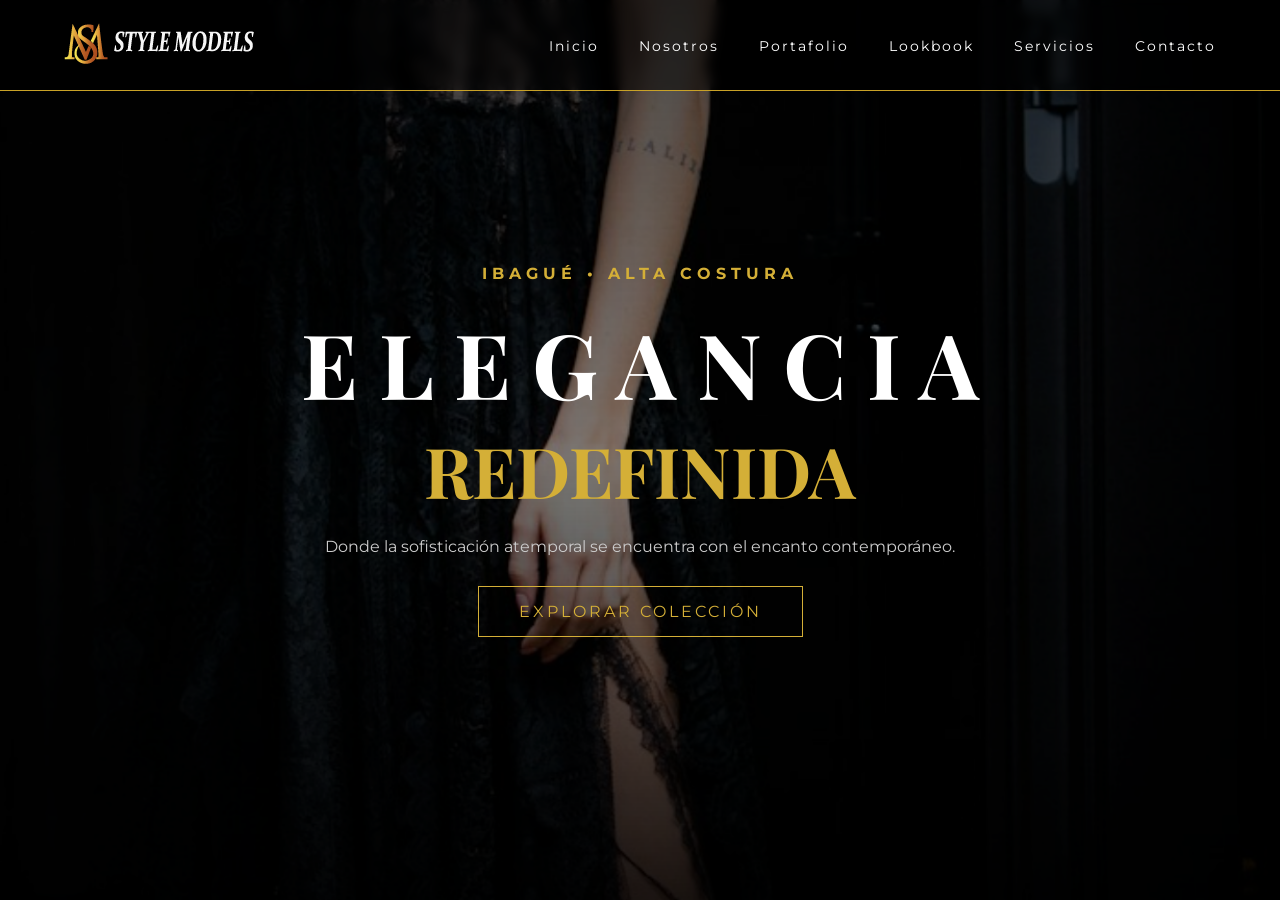
==== index.html @ 6963e190 "Subi mi pagina web de StyleModelsm" ====
<!DOCTYPE html>
<html lang="es">

<head>

<meta charset="UTF-8">
<meta name="viewport" content="width=device-width, initial-scale=1.0">

<title>Style Models</title>

<link rel="stylesheet" href="css/style.css">

<link href="https://fonts.googleapis.com/css2?family=Playfair+Display:wght@400;600&family=Montserrat:wght@300;400&display=swap" rel="stylesheet">


<style>

</style>

</head>

<body>

<header class="header">

<div class="container nav-container">

<div class="logo">
<a href="index.html">
<img src="img/logo-horizontal.png" alt="Style Models Logo">
</a>
</div>

<nav>
<ul class="menu">

<li><a href="index.html">Inicio</a></li>
<li><a href="nosotros.html">Nosotros</a></li>
<li><a href="portafolio.html">Portafolio</a></li>
<li><a href="lookbook.html">Lookbook</a></li>
<li><a href="servicios.html">Servicios</a></li>
<li><a href="contactos.html">Contacto</a></li>

</ul>
</nav>

</div>

</header>


<section class="hero" style="background-image:url('img/hero.jpg');">

<div class="hero-content">

<h4>IBAGUÉ • ALTA COSTURA</h4>

<h1>
<span class="white">E L E G A N C I A</span><br>
</h1>
<h1>
<span class="gold">REDEFINIDA</span>
</h1>

<p>
Donde la sofisticación atemporal se encuentra con el encanto contemporáneo.
</p>

<a href="portafolio.html" class="btn">EXPLORAR COLECCIÓN</a>

</div>

</section>


<script src="js/script.js"></script>

</body>
</html>
---- css/style.css ----
*{
margin:0;
padding:0;
box-sizing:border-box;
}

body{

font-family:'Montserrat', sans-serif;
background:#000;
color:#fff;

}

/* NAVBAR */

.navegar{

display:flex;
justify-content:space-between;
align-items:center;
padding:25px 80px;
background:#000;

}

.logo span{

font-family:'Playfair Display', serif;
font-size:26px;
color:#d4af37;
letter-spacing:4px;

}

.logo p{

font-size:12px;
letter-spacing:3px;

}

.menu{

display:flex;
gap:30px;
list-style:none;

}

.menu a{

color:white;
text-decoration:none;
font-size:14px;
letter-spacing:2px;

}

.menu a:hover{

color:#d4af37;

}

/* HERO */

.hero{

height:100vh;
background-image: url("C:\Users\admin\Desktop\HTML, CSS, JS\PaginaOficialStyleModels\Imagenes\FondoInicio.png");
background-size: cover;
background-position: center;
background-repeat: no-repeat;

display:flex;
justify-content:center;
align-items:center;
text-align:center;

}

.hero-content h4{

color:#d4af37;
letter-spacing:5px;
margin-bottom:20px;

}

.hero-content h1{

font-family:'Playfair Display', serif;
font-size:70px;

}

.white{

color:white;

}

.gold{

color:#d4af37;

}

.hero-content p{

margin-top:20px;
color:#ccc;

}

.btn{

display:inline-block;
margin-top:30px;
padding:15px 40px;
border:1px solid #d4af37;
color:#d4af37;
text-decoration:none;
letter-spacing:3px;

}

/* ABOUT */

.about{

padding:120px 80px;

}

.about-header{

text-align:center;
margin-bottom:60px;

}

.subtitle{

color:#d4af37;
letter-spacing:5px;

}

.about-header h2{

font-family:'Playfair Display', serif;
font-size:50px;

}

.about-container{

display:grid;
grid-template-columns:1fr 1fr;
gap:50px;

}

.about-img img{

width:100%;

}

/* VALORES */

.valores{

padding:120px 80px;
text-align:center;

}

.valores-grid{

display:grid;
grid-template-columns:repeat(3,1fr);
gap:40px;
margin-top:50px;

}

.valor{

border:1px solid #d4af37;
padding:30px;

}

.valor p{

color:#ccc;

}

/* HEADER */

.header{

width:100%;
background:black;
border-bottom:1px solid #111;

}

/* CONTENEDOR GENERAL */

.container{

width:90%;
max-width:1200px;
margin:auto;

}

/* NAVBAR */

.nav-container{

display:flex;
align-items:center;
justify-content:space-between;
height:90px;

}

/* LOGO */

.logo span{

font-family:'Playfair Display', serif;
font-size:28px;
color:#d4af37;
letter-spacing:6px;

}

.logo p{

font-size:12px;
letter-spacing:4px;
color:white;

}

/* MENU */

.menu{

display:flex;
gap:40px;
list-style:none;

}

.menu a{

text-decoration:none;
color:white;
font-size:14px;
letter-spacing:2px;
transition:0.3s;

}

.menu a:hover{

color:#d4af37;

}


/* PORTFOLIO HERO */

.portfolio-hero{

padding:120px 0;
text-align:center;
background:#050505;

}

.portfolio-hero h1{

font-family:'Playfair Display', serif;
font-size:60px;
letter-spacing:5px;

}

.portfolio-hero p{

margin-top:20px;
color:#bbb;

}


/* GALERIA */

.portfolio{

padding:100px 0;

}

.portfolio-grid{

display:grid;
grid-template-columns:repeat(3,1fr);
gap:30px;

}

.model{

position:relative;
overflow:hidden;

}

.model img{

width:100%;
display:block;
transition:0.4s;

}

.model:hover img{

transform:scale(1.1);

}

/* OVERLAY */

.overlay{

position:absolute;
bottom:0;
left:0;
right:0;
background:rgba(0,0,0,0.6);
color:white;
padding:20px;
text-align:center;
opacity:0;
transition:0.4s;

}

.model:hover .overlay{

opacity:1;

}

.overlay h3{

color:#d4af37;
letter-spacing:3px;

}


/* RESPONSIVE */

@media(max-width:900px){

.portfolio-grid{

grid-template-columns:1fr 1fr;

}

}

@media(max-width:600px){

.portfolio-grid{

grid-template-columns:1fr;

}

}


/* ========================= */
/* ESTILOS SOLO PARA NOSOTROS.HTML */
/* ========================= */

/* CONTENEDOR GENERAL */
.about{
padding:120px 80px;
}

/* TITULO */
.about h1{
font-family:'Playfair Display', serif;
font-size:50px;
margin-bottom:50px;
}

/* SUBTITULO */
.subtitle{
color:#d4af37;
letter-spacing:4px;
margin-bottom:10px;
}

/* CONTENIDO TEXTO + IMAGEN */

.about-container{
display:grid;
grid-template-columns:1fr 1fr;
gap:50px;
margin-top:40px;
}

.about-text h2{
font-family:'Playfair Display', serif;
margin-bottom:20px;
}

.about-text p{
color:#ccc;
line-height:1.8;
margin-bottom:20px;
}

/* IMAGEN */

.about-image img{
width:100%;
}

/* ESTADISTICAS */

.stats{
display:grid;
grid-template-columns:repeat(4,1fr);
gap:40px;
margin-top:80px;
text-align:center;
}

.stat h3{
font-size:40px;
color:#d4af37;
}

.stat p{
font-size:13px;
letter-spacing:2px;
margin-top:10px;
color:#aaa;
}

/* VALORES */

.values-title{
font-family:'Playfair Display', serif;
font-size:40px;
text-align:center;
margin-top:120px;
margin-bottom:40px;
}

.values{
display:grid;
grid-template-columns:repeat(3,1fr);
gap:30px;
}

.value-card{
border:1px solid #d4af37;
padding:30px;
text-align:center;
}

.value-card h3{
color:#d4af37;
margin-bottom:15px;
letter-spacing:2px;
}

.value-card p{
color:#ccc;
font-size:14px;
}

/* FRASE */

.quote{
text-align:center;
margin-top:80px;
font-style:italic;
color:#bbb;
}

.quote span{
display:block;
margin-top:10px;
color:#d4af37;
}

/* ========================= */
/* PORTAFOLIO PAGE */
/* ========================= */

.portfolio-hero{

text-align:center;
padding:120px 20px;
background:#050505;

}

.portfolio-hero h1{

font-family:'Playfair Display', serif;
font-size:70px;
letter-spacing:6px;
margin:20px 0;


}

.portfolio-text{

max-width:700px;
margin:auto;
color:#aaa;
line-height:1.6;

}

/* GALERIA MODELOS */

.portfolio-models{

padding:80px 80px;

}

.portfolio-grid{

display:grid;
grid-template-columns:repeat(4,1fr);
gap:30px;

}

/* CARD MODELO */

.model-card{

position:relative;
overflow:hidden;

}

.model-card img{

width:100%;
display:block;
transition:0.4s;

}

/* HOVER */

.model-card:hover img{

transform:scale(1.1);
filter:brightness(60%);

}

/* NOMBRE */

.model-name{

position:absolute;
bottom:20px;
left:20px;
color:white;
font-size:14px;
letter-spacing:3px;
font-family:'Playfair Display', serif;

}

/* FOOTER */

.portfolio-footer{

text-align:center;
padding:60px 20px;
letter-spacing:4px;
color:#888;
font-size:13px;

}

/* RESPONSIVE */

@media(max-width:1100px){

.portfolio-grid{

grid-template-columns:repeat(2,1fr);

}

}

@media(max-width:600px){

.portfolio-grid{

grid-template-columns:1fr;

}

}

/* LOOKBOOK */

.lookbook-page{
background:black;
color:white;
font-family:'Playfair Display', serif;
}

/* titulo */

.lookbook-header{
text-align:center;
padding:80px 20px 50px 20px;
}

.lookbook-header .coleccion{
letter-spacing:6px;
font-size:14px;
color:#c9a227;
margin-bottom:10px;
}

.lookbook-header h1{
font-size:70px;
letter-spacing:8px;
font-weight:300;
margin-bottom:20px;
}

.linea{
width:80px;
height:2px;
background:#c9a227;
margin:auto;
}

/* grid */

.lookbook-grid{
width:90%;
margin:auto;
display:grid;
grid-template-columns:repeat(3,1fr);
gap:30px;
padding-bottom:60px;
}

.lookbook-item{
position:relative;
overflow:hidden;
}

.lookbook-item img{
width:100%;
height:420px;
object-fit:cover;
display:block;
transition:0.4s;
}

.lookbook-item:hover img{
transform:scale(1.05);
}

.lookbook-item span{
position:absolute;
bottom:20px;
left:20px;
font-size:18px;
letter-spacing:3px;
}

/* footer */

.lookbook-footer{
text-align:center;
padding:40px;
letter-spacing:4px;
font-size:12px;
color:#aaa;
}


/* ===== SERVICIOS ===== */

.servicios-page{
background:#0a0a0a;
color:white;
font-family:'Playfair Display', serif;
}


/* titulo */

.servicios-header{
text-align:center;
padding:90px 20px 50px;
}

.servicios-sub{
color:#c9a227;
letter-spacing:6px;
font-size:14px;
margin-bottom:10px;
padding-top:60px;
text-align:center;
}

.servicios-header h1{
font-size:70px;
letter-spacing:6px;
font-weight:300;
margin-bottom:20px;
}

.linea-servicios{
width:70px;
height:2px;
background:#c9a227;
margin:auto;
}



/* grid */

.servicios-grid{

width:85%;
margin:auto;

display:grid;
grid-template-columns:repeat(2,1fr);

gap:40px;
padding-bottom:80px;

}


/* card */

.servicio-card{

border:1px solid rgba(201,162,39,0.4);
padding:40px;
transition:0.4s;

}

.servicio-card:hover{
border:1px solid #c9a227;
transform:translateY(-5px);
}


/* icono */

.icono{

width:50px;
height:50px;

border:1px solid #c9a227;

display:flex;
align-items:center;
justify-content:center;

margin-bottom:20px;
}

.icono i{
color:#c9a227;
font-size:20px;
}


/* titulos */

.servicio-card h2{

letter-spacing:4px;
font-weight:400;

margin-bottom:15px;
}


/* texto */

.servicio-card p{

color:#aaa;
line-height:1.6;
margin-bottom:20px;

}


/* tags */

.tags span{

border:1px solid #c9a227;

padding:6px 12px;

margin-right:10px;

font-size:12px;

display:inline-block;

margin-bottom:8px;

color:#c9a227;

}



/* CTA */

.servicios-cta{

text-align:center;

padding:60px 20px;

}

.servicios-cta p{

margin-bottom:30px;

color:#ccc;

letter-spacing:2px;

}

.btn-servicios{

border:1px solid #c9a227;

padding:15px 40px;

text-decoration:none;

color:#c9a227;

letter-spacing:3px;

transition:0.3s;

}

.btn-servicios:hover{

background:#c9a227;

color:black;

}

/* ===== CONTACTO ===== */

.contacto-page{
background:#070707;
color:white;
font-family:'Playfair Display', serif;
}



/* TITULO */

.contacto-header{
text-align:center;
padding:90px 20px 60px;
}

.contacto-sub{
color:#c9a227;
letter-spacing:6px;
font-size:14px;
margin-bottom:10px;
padding-top:60px;
text-align:center;
}

.contacto-header h1{
font-size:70px;
letter-spacing:6px;
font-weight:300;
margin-bottom:20px;
}

.linea-contacto{
width:70px;
height:2px;
background:#c9a227;
margin:auto;
}



/* CONTENEDOR */

.contacto-contenedor{

width:85%;
margin:auto;

display:grid;
grid-template-columns:1fr 1fr;

gap:80px;

padding-bottom:80px;

}



/* INFO */

.contacto-info h2{
font-size:28px;
letter-spacing:3px;
margin-bottom:20px;
}

.contacto-info p{
color:#aaa;
line-height:1.6;
margin-bottom:40px;
}



/* ITEMS */

.info-item{

display:flex;
align-items:flex-start;

gap:20px;

margin-bottom:25px;

}

.icono-contacto{

width:45px;
height:45px;

border:1px solid #c9a227;

display:flex;
align-items:center;
justify-content:center;

}

.icono-contacto i{
color:#c9a227;
}

.info-item h4{
color:#c9a227;
letter-spacing:2px;
font-size:12px;
margin-bottom:5px;
}



/* HORARIO */

.horario{

border:1px solid rgba(201,162,39,0.3);

padding:25px;

margin-top:40px;

}

.horario h4{
color:#c9a227;
letter-spacing:3px;
margin-bottom:20px;
}

.horario-item{

display:flex;
justify-content:space-between;

margin-bottom:10px;

color:#aaa;

}



/* FORMULARIO */

.contacto-form input,
.contacto-form textarea{

width:100%;

background:transparent;

border:none;

border-bottom:1px solid rgba(201,162,39,0.4);

padding:15px 0;

margin-bottom:30px;

color:white;

font-size:14px;

}

.contacto-form textarea{
height:120px;
resize:none;
}



.contacto-form button{

width:100%;

padding:18px;

background:transparent;

border:1px solid #c9a227;

color:#c9a227;

letter-spacing:3px;

cursor:pointer;

transition:0.3s;

}

.contacto-form button:hover{

background:#c9a227;

color:black;

}



/* FOOTER */

.footer-contacto{

border-top:1px solid rgba(201,162,39,0.2);

margin-top:80px;

padding:40px 8%;

display:flex;

justify-content:space-between;

color:#aaa;

font-size:14px;

}

.footer-logo{
color:#c9a227;
letter-spacing:4px;
}

.white{
font-size:90px;
}

/* ===== BARRA DE MENU TRANSPARENTE ===== */

.header{

background: rgba(0,0,0,0.55); /* negro con transparencia */

backdrop-filter: blur(6px); /* efecto vidrio elegante */

border-bottom: 1px solid #c9a227; /* línea dorada abajo */

position: fixed;

width: 100%;

top: 0;

left: 0;

z-index: 1000;

}

/* ===== EFECTO HOVER MENU ===== */

.menu li a{
color: white;
text-decoration: none;
position: relative;
transition: color 0.3s ease;
}


/* texto dorado al pasar el mouse */
.menu li a:hover{
color:#c9a227;
}


/* linea dorada oculta */
.menu li a::after{

content:"";

position:absolute;

left:0;
bottom:-5px;

width:0;

height:2px;

background:#c9a227;

transition:width 0.3s ease;

}


/* linea aparece al pasar el mouse */
.menu li a:hover::after{

width:100%;

}

/* ===== ARREGLO LOOKBOOK HEADER ===== */

.lookbook-header{

padding-top:160px;

text-align:center;

}


.portfolio-hero .subtitle{

color:#c9a227;

letter-spacing:8px;

font-size:14px;

text-transform:uppercase;

}

/* ===== ESTILO COLECCION LOOKBOOK ===== */

.lookbook-header .coleccion{

color:#c9a227;      /* dorado */

letter-spacing:8px;

font-size:14px;

text-transform:uppercase;

font-weight:500;

}

.section-subtitle{
color:#c9a227;
letter-spacing:8px;
font-size:14px;
text-transform:uppercase;
}

/* ===== IMAGEN NOSOTROS ===== */

.about-image img{

width:80%;       /* hace la imagen más pequeña */

max-width:420px; /* tamaño máximo */

height:auto;

border-radius:6px;

display:block;

margin:auto;

}

/* ===== CORRECCIÓN TIPOGRAFÍA DEL MENU EN LOOKBOOK ===== */

.lookbook-page .menu a{
font-family:'Montserrat', sans-serif;
font-size:14px;
letter-spacing:2px;
}
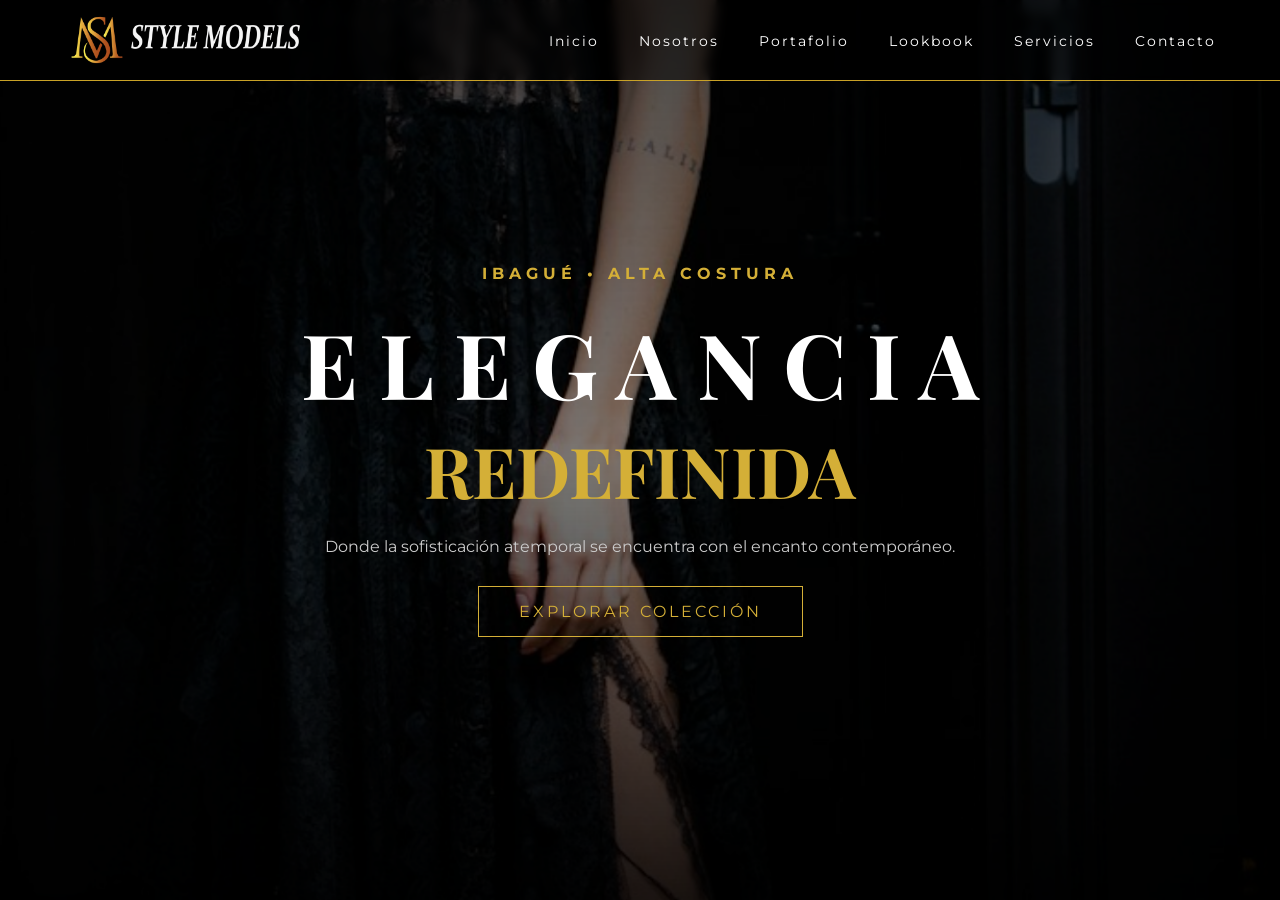
==== commit c13daafa: "Modificacion general de la pagina" ====
--- a/index.html
+++ b/index.html
@@ -2,7 +2,6 @@
 <html lang="es">
 
 <head>
-
 <meta charset="UTF-8">
 <meta name="viewport" content="width=device-width, initial-scale=1.0">
 
@@ -72,7 +71,6 @@
 
 </section>
 
-
 <script src="js/script.js"></script>
 
 </body>
--- a/css/style.css
+++ b/css/style.css
@@ -27,9 +27,9 @@
 .logo span{
 
 font-family:'Playfair Display', serif;
-font-size:26px;
+font-size:2px;
 color:#d4af37;
-letter-spacing:4px;
+letter-spacing:1px;
 
 }
 
@@ -1271,4 +1271,79 @@
 font-family:'Montserrat', sans-serif;
 font-size:14px;
 letter-spacing:2px;
+}
+
+/* ===== AJUSTE TEXTO SECCION NOSOTROS ===== */
+
+.about-text{
+margin-left:40px;   /* mueve el texto un poco hacia la derecha */
+max-width:520px;    /* mantiene el bloque de texto más elegante */
+}
+
+/* ===== AJUSTE POSICIÓN TEXTO SECCIÓN NOSOTROS ===== */
+
+.about .subtitle,
+.about h1{
+margin-left:60px;   /* mueve LEGADO & VISIÓN y QUIÉNES SOMOS a la derecha */
+}
+
+.about-text{
+margin-left:60px;   /* mueve todo el bloque de texto */
+max-width:520px;    /* mejora la lectura del texto */
+}
+
+/* ===== AJUSTAR POSICION IMAGEN NOSOTROS ===== */
+
+.about-image{
+margin-top:-110px; /* sube la imagen */
+}
+
+
+/* ===== MENU OCULTO AUTOMATICO ===== */
+
+.header{
+transition: transform 0.4s ease;
+}
+
+.header.hide-menu{
+transform: translateY(-100%);
+}
+
+/* Header fijo */
+.header{
+    position: fixed;
+    top: 0;
+    width: 100%;
+    transition: top 0.4s ease;
+    z-index: 1000;
+}
+
+/* Cuando se oculta */
+.header.hide{
+    top: -120px;
+}
+
+.nav-container{
+    display: flex;
+    align-items: center;
+    justify-content: space-between;
+    height: 80px; /* altura del menu */
+}
+
+.logo{
+    height: 80px;
+    display: flex;
+    align-items: center;
+}
+
+.logo img{
+    height: 60px;
+    width: auto;
+    display: block;
+}
+
+.logocontac img{
+    height: 100px;
+    width: auto;
+    display: block;
 }
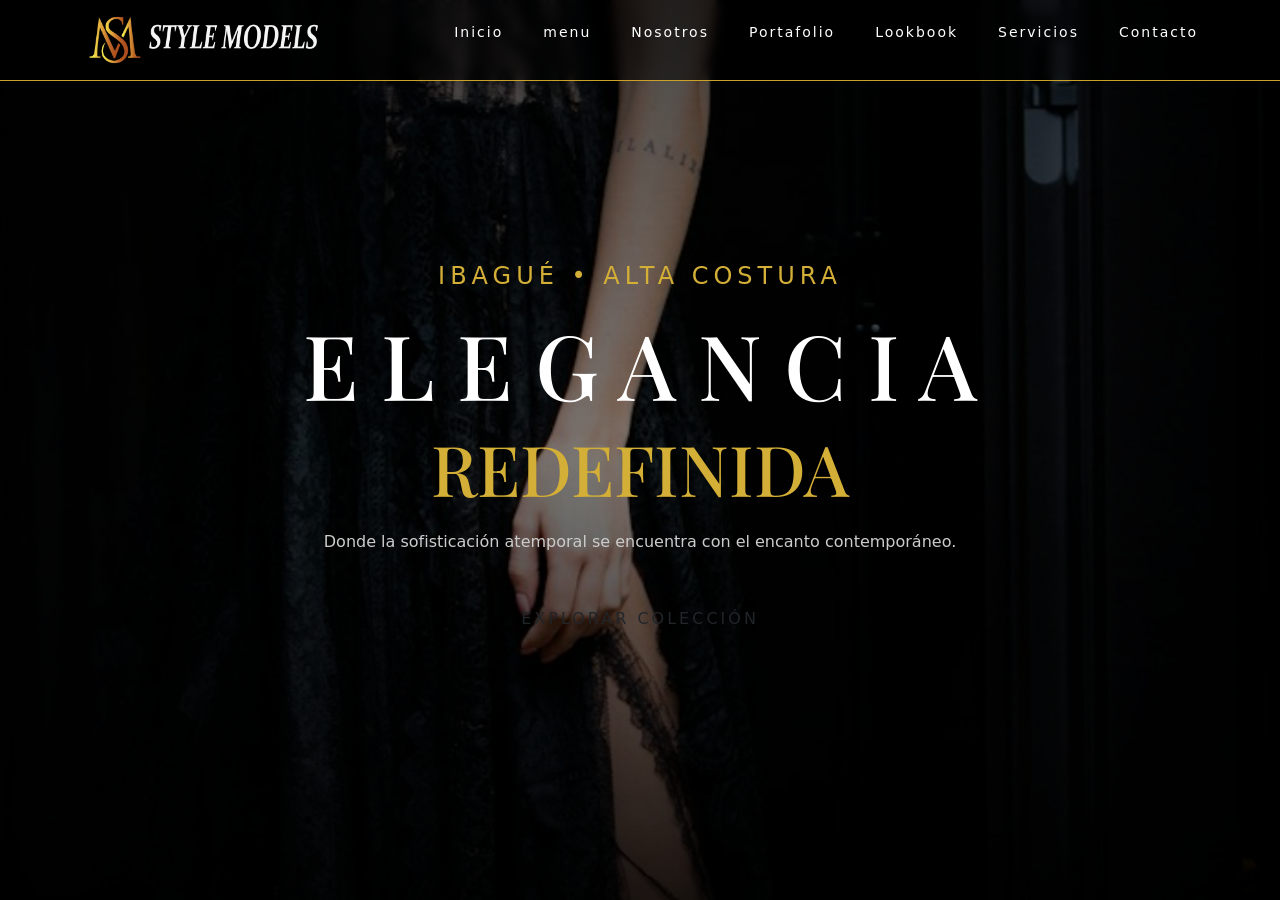
==== commit dd2a97c8: "menu interactivo" ====
--- a/index.html
+++ b/index.html
@@ -2,6 +2,10 @@
 <html lang="es">
 
 <head>
+
+    <!-- Bootstrap CSS -->
+<link href="https://cdn.jsdelivr.net/npm/bootstrap@5.3.3/dist/css/bootstrap.min.css" rel="stylesheet">
+
 <meta charset="UTF-8">
 <meta name="viewport" content="width=device-width, initial-scale=1.0">
 
@@ -34,6 +38,7 @@
 <ul class="menu">
 
 <li><a href="index.html">Inicio</a></li>
+<li><a href="pruebamenu.html">menu</a></li>
 <li><a href="nosotros.html">Nosotros</a></li>
 <li><a href="portafolio.html">Portafolio</a></li>
 <li><a href="lookbook.html">Lookbook</a></li>
@@ -73,5 +78,8 @@
 
 <script src="js/script.js"></script>
 
+<!-- Bootstrap CSS -->
+<link href="https://cdn.jsdelivr.net/npm/bootstrap@5.3.3/dist/css/bootstrap.min.css" rel="stylesheet">
+
 </body>
 </html>
--- a/css/style.css
+++ b/css/style.css
@@ -1346,4 +1346,12 @@
     height: 100px;
     width: auto;
     display: block;
+}
+
+.navbar-toggler{
+border: none;
+}
+
+.navbar-toggler-icon{
+filter: invert(1);
 }
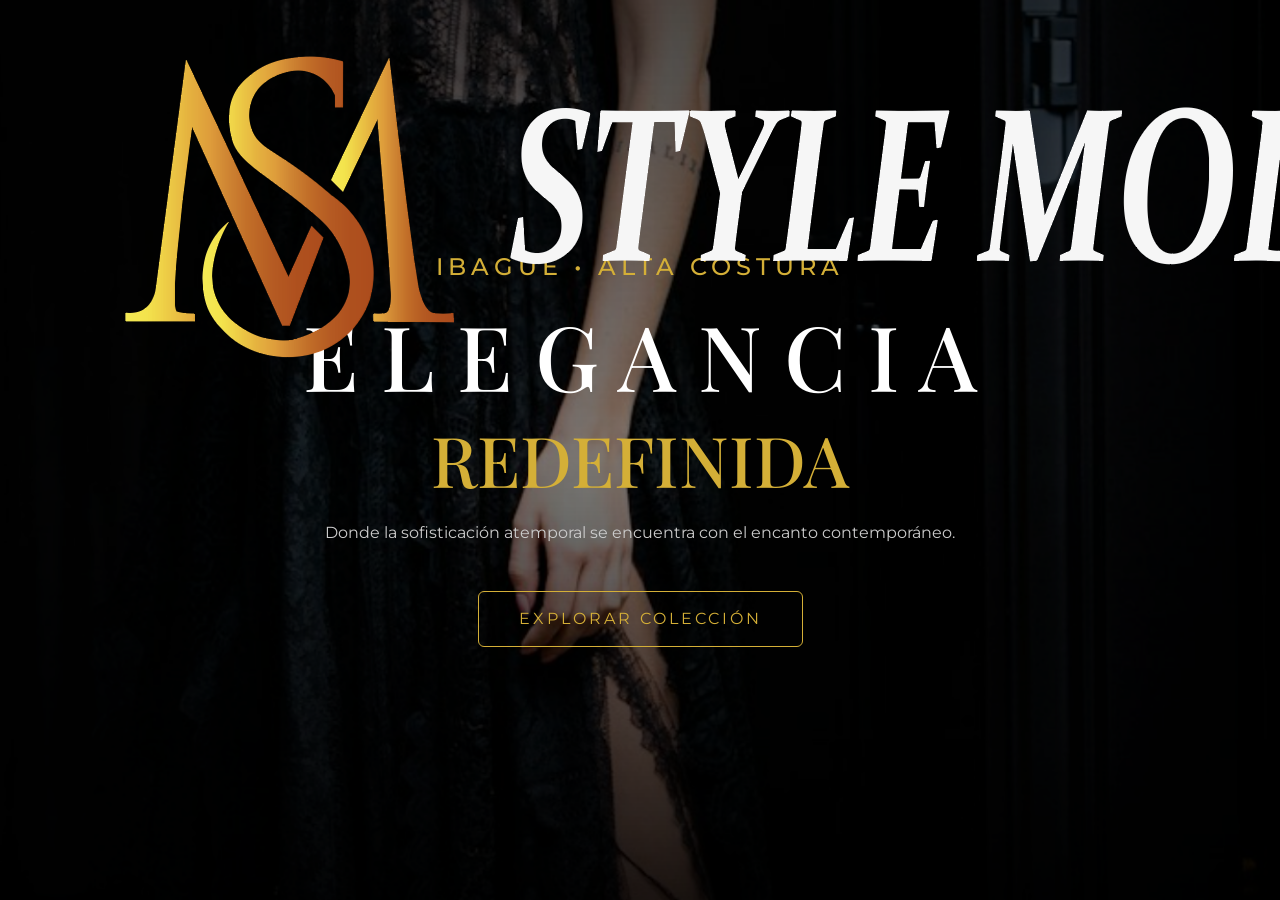
==== commit 4fbd8372: "aaa" ====
--- a/index.html
+++ b/index.html
@@ -4,7 +4,9 @@
 <head>
 
     <!-- Bootstrap CSS -->
+
 <link href="https://cdn.jsdelivr.net/npm/bootstrap@5.3.3/dist/css/bootstrap.min.css" rel="stylesheet">
+
 
 <meta charset="UTF-8">
 <meta name="viewport" content="width=device-width, initial-scale=1.0">
@@ -16,42 +18,11 @@
 <link href="https://fonts.googleapis.com/css2?family=Playfair+Display:wght@400;600&family=Montserrat:wght@300;400&display=swap" rel="stylesheet">
 
 
-<style>
-
-</style>
-
 </head>
 
 <body>
 
-<header class="header">
-
-<div class="container nav-container">
-
-<div class="logo">
-<a href="index.html">
-<img src="img/logo-horizontal.png" alt="Style Models Logo">
-</a>
-</div>
-
-<nav>
-<ul class="menu">
-
-<li><a href="index.html">Inicio</a></li>
-<li><a href="pruebamenu.html">menu</a></li>
-<li><a href="nosotros.html">Nosotros</a></li>
-<li><a href="portafolio.html">Portafolio</a></li>
-<li><a href="lookbook.html">Lookbook</a></li>
-<li><a href="servicios.html">Servicios</a></li>
-<li><a href="contactos.html">Contacto</a></li>
-
-</ul>
-</nav>
-
-</div>
-
-</header>
-
+<div id="menu-container"></div>
 
 <section class="hero" style="background-image:url('img/hero.jpg');">
 
@@ -76,10 +47,9 @@
 
 </section>
 
+<script src="https://cdn.jsdelivr.net/npm/bootstrap@5.3.3/dist/js/bootstrap.bundle.min.js"></script>
+
 <script src="js/script.js"></script>
-
-<!-- Bootstrap CSS -->
-<link href="https://cdn.jsdelivr.net/npm/bootstrap@5.3.3/dist/css/bootstrap.min.css" rel="stylesheet">
 
 </body>
 </html>
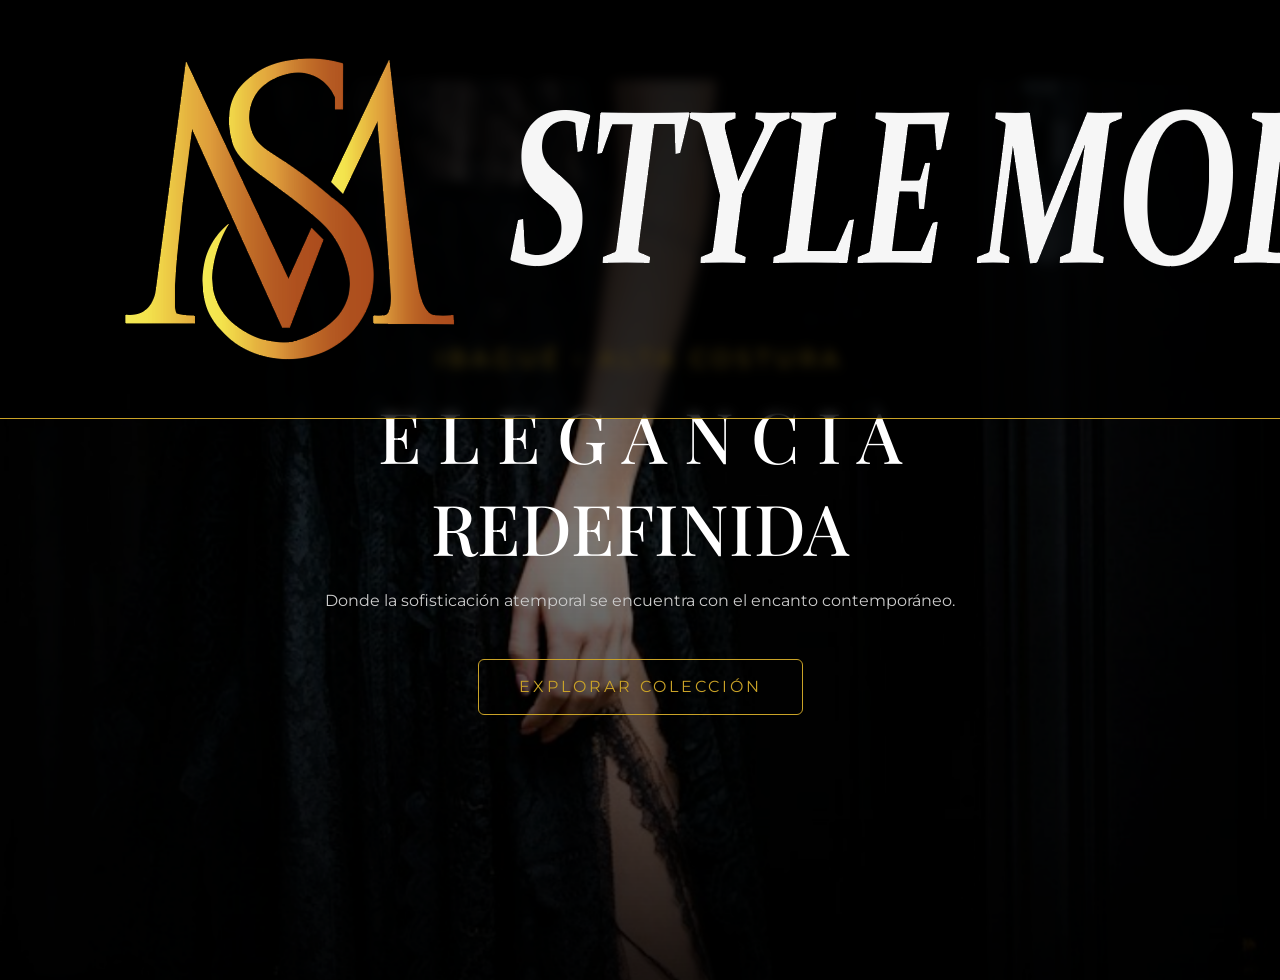
==== commit a66a8bf3: "33333333333" ====
--- a/index.html
+++ b/index.html
@@ -2,6 +2,7 @@
 <html lang="es">
 
 <head>
+
 
     <!-- Bootstrap CSS -->
 
@@ -17,6 +18,9 @@
 
 <link href="https://fonts.googleapis.com/css2?family=Playfair+Display:wght@400;600&family=Montserrat:wght@300;400&display=swap" rel="stylesheet">
 
+<link rel="apple-touch-icon" href="img/favicon.png">
+
+<link rel="icon" type="image/png" href="img/favicon.png">
 
 </head>
 
--- a/css/style.css
+++ b/css/style.css
@@ -1,3 +1,7 @@
+/* ========================= */
+/* RESET */
+/* ========================= */
+
 *{
 margin:0;
 padding:0;
@@ -5,425 +9,185 @@
 }
 
 body{
-
 font-family:'Montserrat', sans-serif;
 background:#000;
 color:#fff;
-
-}
-
+}
+
+/* ========================= */
+/* CONTENEDOR GENERAL */
+/* ========================= */
+
+.container{
+width:90%;
+max-width:1200px;
+margin:auto;
+}
+
+/* ========================= */
 /* NAVBAR */
-
-.navegar{
-
+/* ========================= */
+
+.navbar-stylemodels{
+background:rgba(0,0,0,0.65);
+backdrop-filter:blur(6px);
+border-bottom:1px solid #c9a227;
+padding:10px 0;
+transition:0.3s;
+}
+
+.navbar-container{
+max-width:1140px;
+margin:auto;
 display:flex;
+align-items:center;
 justify-content:space-between;
-align-items:center;
-padding:25px 80px;
-background:#000;
-
-}
-
-.logo span{
-
-font-family:'Playfair Display', serif;
-font-size:2px;
-color:#d4af37;
-letter-spacing:1px;
-
-}
-
-.logo p{
-
-font-size:12px;
-letter-spacing:3px;
-
-}
-
-.menu{
-
-display:flex;
-gap:30px;
-list-style:none;
-
-}
-
-.menu a{
-
+}
+
+/* LOGO */
+
+.logo img{
+height:45px;
+width:auto;
+}
+
+/* MENU */
+
+.navbar-nav{
+gap:25px;
+}
+
+.navbar-stylemodels .nav-link{
 color:white;
-text-decoration:none;
 font-size:14px;
 letter-spacing:2px;
-
-}
-
-.menu a:hover{
-
-color:#d4af37;
-
-}
-
+text-transform:uppercase;
+position:relative;
+transition:0.3s;
+}
+
+/* HOVER TEXTO */
+
+.navbar-stylemodels .nav-link:hover{
+color:#c9a227;
+}
+
+/* LINEA ANIMADA */
+
+.navbar-stylemodels .nav-link::after{
+content:"";
+position:absolute;
+left:50%;
+bottom:-5px;
+width:0;
+height:2px;
+background:#c9a227;
+transform:translateX(-50%);
+transition:0.3s;
+}
+
+.navbar-stylemodels .nav-link:hover::after{
+width:100%;
+}
+
+/* PAGINA ACTIVA */
+
+.navbar-stylemodels .nav-link.active{
+color:#c9a227;
+}
+
+.navbar-stylemodels .nav-link.active::after{
+width:100%;
+}
+
+/* BOTON HAMBURGUESA */
+
+.navbar-toggler{
+border:1px solid #c9a227;
+}
+
+.navbar-toggler-icon{
+filter:invert(1);
+}
+
+/* ========================= */
 /* HERO */
+/* ========================= */
 
 .hero{
-
 height:100vh;
-background-image: url("C:\Users\admin\Desktop\HTML, CSS, JS\PaginaOficialStyleModels\Imagenes\FondoInicio.png");
-background-size: cover;
-background-position: center;
-background-repeat: no-repeat;
-
+background-size:cover;
+background-position:center;
 display:flex;
+align-items:center;
 justify-content:center;
-align-items:center;
 text-align:center;
-
+margin-top:80px;
 }
 
 .hero-content h4{
-
-color:#d4af37;
+color:#c9a227;
 letter-spacing:5px;
 margin-bottom:20px;
-
 }
 
 .hero-content h1{
-
 font-family:'Playfair Display', serif;
 font-size:70px;
-
-}
-
-.white{
-
-color:white;
-
-}
-
-.gold{
-
-color:#d4af37;
-
 }
 
 .hero-content p{
-
 margin-top:20px;
 color:#ccc;
-
 }
 
 .btn{
-
 display:inline-block;
 margin-top:30px;
 padding:15px 40px;
-border:1px solid #d4af37;
-color:#d4af37;
+border:1px solid #c9a227;
+color:#c9a227;
 text-decoration:none;
 letter-spacing:3px;
-
-}
-
-/* ABOUT */
+transition:0.3s;
+}
+
+.btn:hover{
+background:#c9a227;
+color:black;
+}
+
+/* ========================= */
+/* TITULOS GENERALES */
+/* ========================= */
+
+.subtitle{
+color:#c9a227;
+letter-spacing:4px;
+font-size:14px;
+text-transform:uppercase;
+margin-bottom:15px;
+}
+
+/* ========================= */
+/* NOSOTROS */
+/* ========================= */
 
 .about{
-
-padding:120px 80px;
-
-}
-
-.about-header{
-
-text-align:center;
-margin-bottom:60px;
-
-}
-
-.subtitle{
-
-color:#d4af37;
-letter-spacing:5px;
-
-}
-
-.about-header h2{
-
-font-family:'Playfair Display', serif;
-font-size:50px;
-
-}
-
-.about-container{
-
-display:grid;
-grid-template-columns:1fr 1fr;
-gap:50px;
-
-}
-
-.about-img img{
-
-width:100%;
-
-}
-
-/* VALORES */
-
-.valores{
-
-padding:120px 80px;
-text-align:center;
-
-}
-
-.valores-grid{
-
-display:grid;
-grid-template-columns:repeat(3,1fr);
-gap:40px;
-margin-top:50px;
-
-}
-
-.valor{
-
-border:1px solid #d4af37;
-padding:30px;
-
-}
-
-.valor p{
-
-color:#ccc;
-
-}
-
-/* HEADER */
-
-.header{
-
-width:100%;
-background:black;
-border-bottom:1px solid #111;
-
-}
-
-/* CONTENEDOR GENERAL */
-
-.container{
-
-width:90%;
-max-width:1200px;
-margin:auto;
-
-}
-
-/* NAVBAR */
-
-.nav-container{
-
-display:flex;
-align-items:center;
-justify-content:space-between;
-height:90px;
-
-}
-
-/* LOGO */
-
-.logo span{
-
-font-family:'Playfair Display', serif;
-font-size:28px;
-color:#d4af37;
-letter-spacing:6px;
-
-}
-
-.logo p{
-
-font-size:12px;
-letter-spacing:4px;
-color:white;
-
-}
-
-/* MENU */
-
-.menu{
-
-display:flex;
-gap:40px;
-list-style:none;
-
-}
-
-.menu a{
-
-text-decoration:none;
-color:white;
-font-size:14px;
-letter-spacing:2px;
-transition:0.3s;
-
-}
-
-.menu a:hover{
-
-color:#d4af37;
-
-}
-
-
-/* PORTFOLIO HERO */
-
-.portfolio-hero{
-
 padding:120px 0;
-text-align:center;
-background:#050505;
-
-}
-
-.portfolio-hero h1{
-
-font-family:'Playfair Display', serif;
-font-size:60px;
-letter-spacing:5px;
-
-}
-
-.portfolio-hero p{
-
-margin-top:20px;
-color:#bbb;
-
-}
-
-
-/* GALERIA */
-
-.portfolio{
-
-padding:100px 0;
-
-}
-
-.portfolio-grid{
-
-display:grid;
-grid-template-columns:repeat(3,1fr);
-gap:30px;
-
-}
-
-.model{
-
-position:relative;
-overflow:hidden;
-
-}
-
-.model img{
-
-width:100%;
-display:block;
-transition:0.4s;
-
-}
-
-.model:hover img{
-
-transform:scale(1.1);
-
-}
-
-/* OVERLAY */
-
-.overlay{
-
-position:absolute;
-bottom:0;
-left:0;
-right:0;
-background:rgba(0,0,0,0.6);
-color:white;
-padding:20px;
-text-align:center;
-opacity:0;
-transition:0.4s;
-
-}
-
-.model:hover .overlay{
-
-opacity:1;
-
-}
-
-.overlay h3{
-
-color:#d4af37;
-letter-spacing:3px;
-
-}
-
-
-/* RESPONSIVE */
-
-@media(max-width:900px){
-
-.portfolio-grid{
-
-grid-template-columns:1fr 1fr;
-
-}
-
-}
-
-@media(max-width:600px){
-
-.portfolio-grid{
-
-grid-template-columns:1fr;
-
-}
-
-}
-
-
-/* ========================= */
-/* ESTILOS SOLO PARA NOSOTROS.HTML */
-/* ========================= */
-
-/* CONTENEDOR GENERAL */
-.about{
-padding:120px 80px;
-}
-
-/* TITULO */
+}
+
 .about h1{
 font-family:'Playfair Display', serif;
 font-size:50px;
-margin-bottom:50px;
-}
-
-/* SUBTITULO */
-.subtitle{
-color:#d4af37;
-letter-spacing:4px;
-margin-bottom:10px;
-}
-
-/* CONTENIDO TEXTO + IMAGEN */
+margin-bottom:40px;
+}
 
 .about-container{
 display:grid;
 grid-template-columns:1fr 1fr;
-gap:50px;
-margin-top:40px;
+gap:60px;
+align-items:center;
 }
 
 .about-text h2{
@@ -437,42 +201,45 @@
 margin-bottom:20px;
 }
 
-/* IMAGEN */
-
 .about-image img{
 width:100%;
-}
-
+max-width:420px;
+margin:auto;
+display:block;
+}
+
+/* ========================= */
 /* ESTADISTICAS */
+/* ========================= */
 
 .stats{
 display:grid;
 grid-template-columns:repeat(4,1fr);
 gap:40px;
+text-align:center;
 margin-top:80px;
-text-align:center;
 }
 
 .stat h3{
 font-size:40px;
-color:#d4af37;
+color:#c9a227;
 }
 
 .stat p{
-font-size:13px;
+font-size:12px;
 letter-spacing:2px;
-margin-top:10px;
 color:#aaa;
 }
 
+/* ========================= */
 /* VALORES */
+/* ========================= */
 
 .values-title{
 font-family:'Playfair Display', serif;
 font-size:40px;
 text-align:center;
-margin-top:120px;
-margin-bottom:40px;
+margin:120px 0 40px;
 }
 
 .values{
@@ -482,13 +249,13 @@
 }
 
 .value-card{
-border:1px solid #d4af37;
+border:1px solid #c9a227;
 padding:30px;
 text-align:center;
 }
 
 .value-card h3{
-color:#d4af37;
+color:#c9a227;
 margin-bottom:15px;
 letter-spacing:2px;
 }
@@ -498,179 +265,84 @@
 font-size:14px;
 }
 
-/* FRASE */
-
-.quote{
-text-align:center;
-margin-top:80px;
-font-style:italic;
-color:#bbb;
-}
-
-.quote span{
-display:block;
-margin-top:10px;
-color:#d4af37;
-}
-
-/* ========================= */
-/* PORTAFOLIO PAGE */
+/* ========================= */
+/* PORTAFOLIO */
 /* ========================= */
 
 .portfolio-hero{
-
 text-align:center;
 padding:120px 20px;
 background:#050505;
-
 }
 
 .portfolio-hero h1{
-
 font-family:'Playfair Display', serif;
-font-size:70px;
-letter-spacing:6px;
+font-size:60px;
+letter-spacing:5px;
 margin:20px 0;
-
-
 }
 
 .portfolio-text{
-
 max-width:700px;
 margin:auto;
 color:#aaa;
 line-height:1.6;
-
-}
-
-/* GALERIA MODELOS */
+}
 
 .portfolio-models{
-
-padding:80px 80px;
-
+padding:80px 0;
 }
 
 .portfolio-grid{
-
 display:grid;
 grid-template-columns:repeat(4,1fr);
 gap:30px;
-
-}
-
-/* CARD MODELO */
+}
 
 .model-card{
-
 position:relative;
 overflow:hidden;
-
 }
 
 .model-card img{
-
 width:100%;
-display:block;
 transition:0.4s;
-
-}
-
-/* HOVER */
+}
 
 .model-card:hover img{
-
 transform:scale(1.1);
 filter:brightness(60%);
-
-}
-
-/* NOMBRE */
+}
 
 .model-name{
-
 position:absolute;
 bottom:20px;
 left:20px;
-color:white;
+letter-spacing:3px;
 font-size:14px;
-letter-spacing:3px;
-font-family:'Playfair Display', serif;
-
-}
-
-/* FOOTER */
-
-.portfolio-footer{
-
-text-align:center;
-padding:60px 20px;
-letter-spacing:4px;
-color:#888;
-font-size:13px;
-
-}
-
-/* RESPONSIVE */
-
-@media(max-width:1100px){
-
-.portfolio-grid{
-
-grid-template-columns:repeat(2,1fr);
-
-}
-
-}
-
-@media(max-width:600px){
-
-.portfolio-grid{
-
-grid-template-columns:1fr;
-
-}
-
-}
-
+}
+
+/* ========================= */
 /* LOOKBOOK */
-
-.lookbook-page{
-background:black;
-color:white;
-font-family:'Playfair Display', serif;
-}
-
-/* titulo */
+/* ========================= */
 
 .lookbook-header{
 text-align:center;
-padding:80px 20px 50px 20px;
-}
-
-.lookbook-header .coleccion{
-letter-spacing:6px;
-font-size:14px;
-color:#c9a227;
-margin-bottom:10px;
+padding:120px 20px 60px;
 }
 
 .lookbook-header h1{
 font-size:70px;
-letter-spacing:8px;
+letter-spacing:6px;
 font-weight:300;
-margin-bottom:20px;
 }
 
 .linea{
-width:80px;
+width:70px;
 height:2px;
 background:#c9a227;
-margin:auto;
-}
-
-/* grid */
+margin:20px auto;
+}
 
 .lookbook-grid{
 width:90%;
@@ -678,7 +350,6 @@
 display:grid;
 grid-template-columns:repeat(3,1fr);
 gap:30px;
-padding-bottom:60px;
 }
 
 .lookbook-item{
@@ -690,7 +361,6 @@
 width:100%;
 height:420px;
 object-fit:cover;
-display:block;
 transition:0.4s;
 }
 
@@ -702,86 +372,35 @@
 position:absolute;
 bottom:20px;
 left:20px;
-font-size:18px;
 letter-spacing:3px;
 }
 
-/* footer */
-
-.lookbook-footer{
-text-align:center;
-padding:40px;
-letter-spacing:4px;
-font-size:12px;
-color:#aaa;
-}
-
-
-/* ===== SERVICIOS ===== */
-
-.servicios-page{
-background:#0a0a0a;
-color:white;
-font-family:'Playfair Display', serif;
-}
-
-
-/* titulo */
+/* ========================= */
+/* SERVICIOS */
+/* ========================= */
 
 .servicios-header{
 text-align:center;
-padding:90px 20px 50px;
-}
-
-.servicios-sub{
-color:#c9a227;
-letter-spacing:6px;
-font-size:14px;
-margin-bottom:10px;
-padding-top:60px;
-text-align:center;
+padding:120px 20px 60px;
 }
 
 .servicios-header h1{
 font-size:70px;
 letter-spacing:6px;
-font-weight:300;
-margin-bottom:20px;
-}
-
-.linea-servicios{
-width:70px;
-height:2px;
-background:#c9a227;
-margin:auto;
-}
-
-
-
-/* grid */
+}
 
 .servicios-grid{
-
 width:85%;
 margin:auto;
-
 display:grid;
 grid-template-columns:repeat(2,1fr);
-
 gap:40px;
-padding-bottom:80px;
-
-}
-
-
-/* card */
+}
 
 .servicio-card{
-
 border:1px solid rgba(201,162,39,0.4);
 padding:40px;
-transition:0.4s;
-
+transition:0.3s;
 }
 
 .servicio-card:hover{
@@ -789,20 +408,13 @@
 transform:translateY(-5px);
 }
 
-
-/* icono */
-
 .icono{
-
 width:50px;
 height:50px;
-
 border:1px solid #c9a227;
-
 display:flex;
 align-items:center;
 justify-content:center;
-
 margin-bottom:20px;
 }
 
@@ -811,547 +423,288 @@
 font-size:20px;
 }
 
-
-/* titulos */
-
-.servicio-card h2{
-
+/* ========================= */
+/* RESPONSIVE */
+/* ========================= */
+
+@media(max-width:992px){
+
+.portfolio-grid{
+grid-template-columns:repeat(2,1fr);
+}
+
+.lookbook-grid{
+grid-template-columns:repeat(2,1fr);
+}
+
+.values{
+grid-template-columns:repeat(2,1fr);
+}
+
+.stats{
+grid-template-columns:repeat(2,1fr);
+}
+
+.about-container{
+grid-template-columns:1fr;
+text-align:center;
+}
+
+}
+
+@media(max-width:768px){
+
+.hero-content h1{
+font-size:40px;
+}
+
+.portfolio-grid,
+.lookbook-grid,
+.values,
+.servicios-grid{
+grid-template-columns:1fr;
+}
+
+.stats{
+grid-template-columns:1fr;
+}
+
+}
+
+.about{
+padding-top:120px;
+}
+
+@media (max-width:992px){
+.about{
+padding-top:90px;
+}
+}
+
+.oficina-img{
+max-width:350px;
+width:85%;
+}
+
+/* Separar los botones del menú en pantallas grandes */
+
+@media (min-width: 992px){
+
+.navbar-stylemodels .nav-link{
+margin-left:20px;
+margin-right:20px;
+}
+
+}
+
+
+/* CONTACTO */
+
+.contact-section{
+
+background:#000;
+color:#fff;
+padding:120px 0;
+
+}
+
+.contact-title h1{
+
+font-family:'Playfair Display', serif;
+font-size:60px;
+letter-spacing:6px;
+
+}
+
+.contact-subtitle{
+
+color:#c9a227;
 letter-spacing:4px;
-font-weight:400;
-
-margin-bottom:15px;
-}
-
-
-/* texto */
-
-.servicio-card p{
-
-color:#aaa;
-line-height:1.6;
-margin-bottom:20px;
-
-}
-
-
-/* tags */
-
-.tags span{
-
-border:1px solid #c9a227;
-
-padding:6px 12px;
-
-margin-right:10px;
-
 font-size:12px;
 
-display:inline-block;
-
-margin-bottom:8px;
-
-color:#c9a227;
-
-}
-
-
-
-/* CTA */
-
-.servicios-cta{
-
-text-align:center;
-
-padding:60px 20px;
-
-}
-
-.servicios-cta p{
-
-margin-bottom:30px;
-
-color:#ccc;
-
-letter-spacing:2px;
-
-}
-
-.btn-servicios{
-
-border:1px solid #c9a227;
-
-padding:15px 40px;
-
-text-decoration:none;
-
-color:#c9a227;
-
-letter-spacing:3px;
-
-transition:0.3s;
-
-}
-
-.btn-servicios:hover{
-
-background:#c9a227;
-
-color:black;
-
-}
-
-/* ===== CONTACTO ===== */
-
-.contacto-page{
-background:#070707;
-color:white;
-font-family:'Playfair Display', serif;
-}
-
-
-
-/* TITULO */
-
-.contacto-header{
-text-align:center;
-padding:90px 20px 60px;
-}
-
-.contacto-sub{
-color:#c9a227;
-letter-spacing:6px;
-font-size:14px;
-margin-bottom:10px;
-padding-top:60px;
-text-align:center;
-}
-
-.contacto-header h1{
-font-size:70px;
-letter-spacing:6px;
-font-weight:300;
-margin-bottom:20px;
-}
-
-.linea-contacto{
-width:70px;
+}
+
+.title-line{
+
+width:60px;
 height:2px;
 background:#c9a227;
-margin:auto;
-}
-
-
-
-/* CONTENEDOR */
-
-.contacto-contenedor{
-
-width:85%;
-margin:auto;
-
-display:grid;
-grid-template-columns:1fr 1fr;
-
-gap:80px;
-
-padding-bottom:80px;
-
-}
-
-
-
-/* INFO */
-
-.contacto-info h2{
-font-size:28px;
+margin:20px auto;
+
+}
+
+/* COLUMNAS */
+
+.contact-content{
+
+margin-top:80px;
+
+}
+
+.contact-info h3{
+
+font-family:'Playfair Display', serif;
 letter-spacing:3px;
 margin-bottom:20px;
-}
-
-.contacto-info p{
-color:#aaa;
-line-height:1.6;
-margin-bottom:40px;
-}
-
-
+
+}
+
+.contact-info p{
+
+color:#bbb;
+line-height:1.8;
+
+}
 
 /* ITEMS */
 
-.info-item{
+.contact-item{
 
 display:flex;
-align-items:flex-start;
-
-gap:20px;
-
-margin-bottom:25px;
-
-}
-
-.icono-contacto{
-
-width:45px;
-height:45px;
-
+align-items:center;
+gap:15px;
+margin-top:25px;
+
+}
+
+.icon-box{
+
+width:40px;
+height:40px;
 border:1px solid #c9a227;
-
 display:flex;
 align-items:center;
 justify-content:center;
-
-}
-
-.icono-contacto i{
-color:#c9a227;
-}
-
-.info-item h4{
-color:#c9a227;
-letter-spacing:2px;
+color:#c9a227;
+
+}
+
+.contact-item span{
+
 font-size:12px;
-margin-bottom:5px;
-}
-
-
+letter-spacing:3px;
+color:#c9a227;
+
+}
 
 /* HORARIO */
 
-.horario{
-
-border:1px solid rgba(201,162,39,0.3);
-
-padding:25px;
-
+.hours-box{
+
+border:1px solid #333;
+padding:30px;
 margin-top:40px;
 
 }
 
-.horario h4{
-color:#c9a227;
+/* FORM */
+
+.contact-form input,
+.contact-form textarea{
+
+width:100%;
+background:none;
+border:none;
+border-bottom:1px solid #333;
+padding:15px 0;
+color:#fff;
+margin-bottom:25px;
+
+}
+
+.contact-form input:focus,
+.contact-form textarea:focus{
+
+outline:none;
+border-color:#c9a227;
+
+}
+
+/* BOTON */
+
+.btn-contact{
+
+width:100%;
+border:1px solid #c9a227;
+background:none;
+color:#c9a227;
+padding:15px;
 letter-spacing:3px;
-margin-bottom:20px;
-}
-
-.horario-item{
+transition:0.3s;
+
+}
+
+.btn-contact:hover{
+
+background:#c9a227;
+color:#000;
+
+}
+
+/* FOOTER */
+
+.footer{
+
+border-top:1px solid #222;
+padding:40px 0;
+margin-top:100px;
+
+}
+
+.footer-content{
 
 display:flex;
 justify-content:space-between;
-
-margin-bottom:10px;
-
-color:#aaa;
-
-}
-
-
-
-/* FORMULARIO */
-
-.contacto-form input,
-.contacto-form textarea{
-
-width:100%;
-
-background:transparent;
-
-border:none;
-
-border-bottom:1px solid rgba(201,162,39,0.4);
-
-padding:15px 0;
-
-margin-bottom:30px;
-
-color:white;
-
+align-items:center;
+
+}
+
+.footer-logo h4{
+
+color:#c9a227;
+letter-spacing:5px;
+
+}
+
+.footer-copy{
+
+color:#777;
+
+}
+
+.contact-social{
+
+margin-top:40px;
+display:flex;
+flex-direction:column;
+gap:10px;
+
+}
+
+.contact-social a{
+
+color:#c9a227;
+text-decoration:none;
+letter-spacing:2px;
 font-size:14px;
-
-}
-
-.contacto-form textarea{
-height:120px;
-resize:none;
-}
-
-
-
-.contacto-form button{
-
-width:100%;
-
-padding:18px;
-
-background:transparent;
-
-border:1px solid #c9a227;
-
-color:#c9a227;
-
-letter-spacing:3px;
-
-cursor:pointer;
-
 transition:0.3s;
 
 }
 
-.contacto-form button:hover{
-
-background:#c9a227;
-
-color:black;
-
-}
-
-
-
-/* FOOTER */
-
-.footer-contacto{
-
-border-top:1px solid rgba(201,162,39,0.2);
-
-margin-top:80px;
-
-padding:40px 8%;
-
-display:flex;
-
-justify-content:space-between;
-
-color:#aaa;
-
-font-size:14px;
-
-}
-
-.footer-logo{
-color:#c9a227;
-letter-spacing:4px;
-}
-
-.white{
-font-size:90px;
-}
-
-/* ===== BARRA DE MENU TRANSPARENTE ===== */
-
-.header{
-
-background: rgba(0,0,0,0.55); /* negro con transparencia */
-
-backdrop-filter: blur(6px); /* efecto vidrio elegante */
-
-border-bottom: 1px solid #c9a227; /* línea dorada abajo */
-
-position: fixed;
-
-width: 100%;
-
-top: 0;
-
-left: 0;
-
-z-index: 1000;
-
-}
-
-/* ===== EFECTO HOVER MENU ===== */
-
-.menu li a{
-color: white;
-text-decoration: none;
-position: relative;
-transition: color 0.3s ease;
-}
-
-
-/* texto dorado al pasar el mouse */
-.menu li a:hover{
-color:#c9a227;
-}
-
-
-/* linea dorada oculta */
-.menu li a::after{
-
-content:"";
-
-position:absolute;
-
-left:0;
-bottom:-5px;
-
-width:0;
-
-height:2px;
-
-background:#c9a227;
-
-transition:width 0.3s ease;
-
-}
-
-
-/* linea aparece al pasar el mouse */
-.menu li a:hover::after{
-
-width:100%;
-
-}
-
-/* ===== ARREGLO LOOKBOOK HEADER ===== */
-
-.lookbook-header{
-
-padding-top:160px;
-
-text-align:center;
-
-}
-
-
-.portfolio-hero .subtitle{
-
-color:#c9a227;
-
-letter-spacing:8px;
-
-font-size:14px;
-
-text-transform:uppercase;
-
-}
-
-/* ===== ESTILO COLECCION LOOKBOOK ===== */
-
-.lookbook-header .coleccion{
-
-color:#c9a227;      /* dorado */
-
-letter-spacing:8px;
-
-font-size:14px;
-
-text-transform:uppercase;
-
-font-weight:500;
-
-}
-
-.section-subtitle{
-color:#c9a227;
-letter-spacing:8px;
-font-size:14px;
-text-transform:uppercase;
-}
-
-/* ===== IMAGEN NOSOTROS ===== */
-
-.about-image img{
-
-width:80%;       /* hace la imagen más pequeña */
-
-max-width:420px; /* tamaño máximo */
-
-height:auto;
-
-border-radius:6px;
-
-display:block;
-
-margin:auto;
-
-}
-
-/* ===== CORRECCIÓN TIPOGRAFÍA DEL MENU EN LOOKBOOK ===== */
-
-.lookbook-page .menu a{
-font-family:'Montserrat', sans-serif;
-font-size:14px;
-letter-spacing:2px;
-}
-
-/* ===== AJUSTE TEXTO SECCION NOSOTROS ===== */
-
-.about-text{
-margin-left:40px;   /* mueve el texto un poco hacia la derecha */
-max-width:520px;    /* mantiene el bloque de texto más elegante */
-}
-
-/* ===== AJUSTE POSICIÓN TEXTO SECCIÓN NOSOTROS ===== */
-
-.about .subtitle,
-.about h1{
-margin-left:60px;   /* mueve LEGADO & VISIÓN y QUIÉNES SOMOS a la derecha */
-}
-
-.about-text{
-margin-left:60px;   /* mueve todo el bloque de texto */
-max-width:520px;    /* mejora la lectura del texto */
-}
-
-/* ===== AJUSTAR POSICION IMAGEN NOSOTROS ===== */
-
-.about-image{
-margin-top:-110px; /* sube la imagen */
-}
-
-
-/* ===== MENU OCULTO AUTOMATICO ===== */
-
-.header{
-transition: transform 0.4s ease;
-}
-
-.header.hide-menu{
-transform: translateY(-100%);
-}
-
-/* Header fijo */
-.header{
-    position: fixed;
-    top: 0;
-    width: 100%;
-    transition: top 0.4s ease;
-    z-index: 1000;
-}
-
-/* Cuando se oculta */
-.header.hide{
-    top: -120px;
-}
-
-.nav-container{
-    display: flex;
-    align-items: center;
-    justify-content: space-between;
-    height: 80px; /* altura del menu */
-}
-
-.logo{
-    height: 80px;
-    display: flex;
-    align-items: center;
-}
-
-.logo img{
-    height: 60px;
-    width: auto;
-    display: block;
-}
-
-.logocontac img{
-    height: 100px;
-    width: auto;
-    display: block;
-}
-
-.navbar-toggler{
-border: none;
-}
-
-.navbar-toggler-icon{
-filter: invert(1);
+.contact-social a:hover{
+
+color:#fff;
+
+}
+
+.contact-social i{
+
+margin-right:10px;
+
+}
+
+.navbar-stylemodels{
+
+transition: top 0.4s ease;
+
 }
